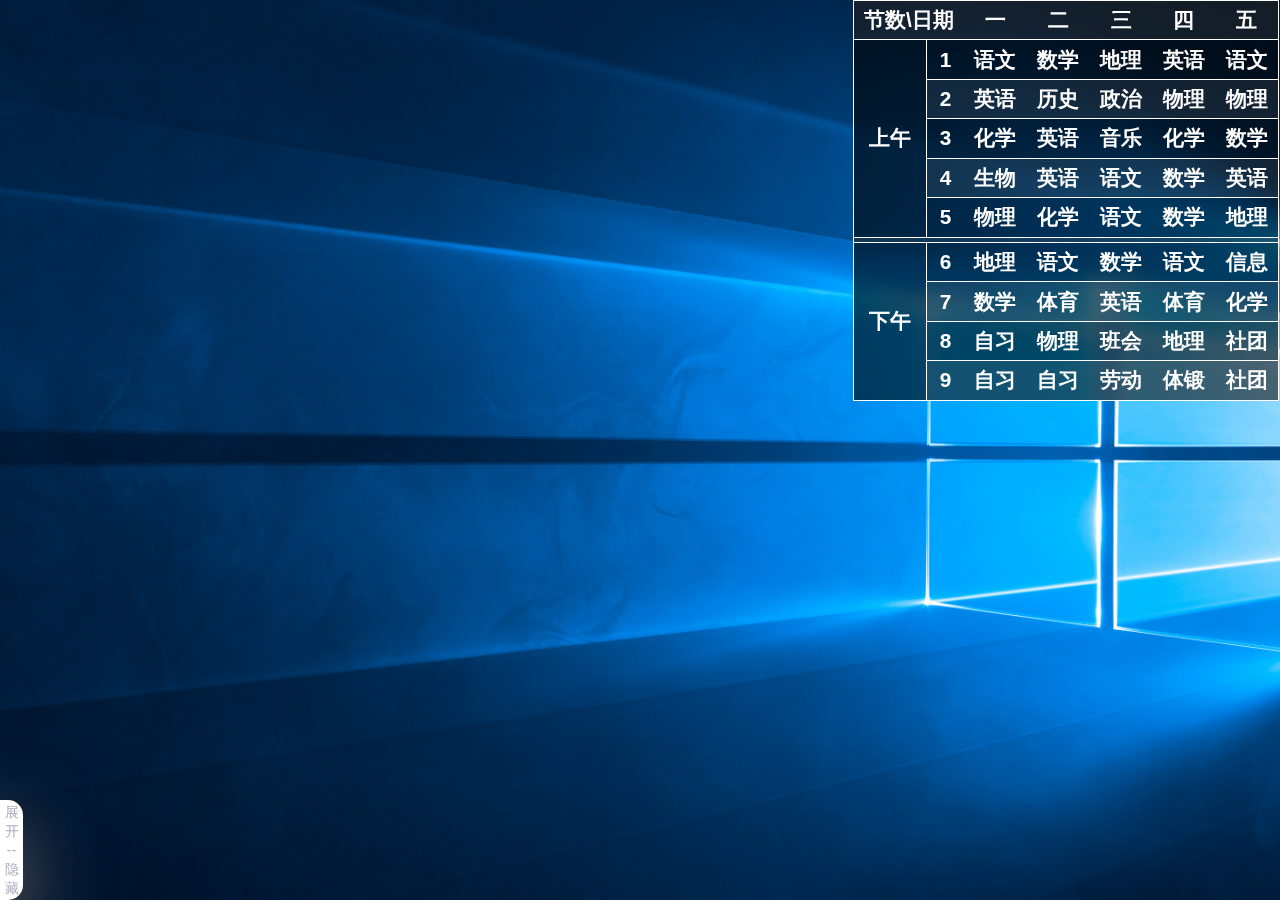
==== index.html @ c8cbefd5 "Initial commit" ====
<!DOCTYPE HTML>
<html>
	<head>
		<title>kb</title>
		<meta charset="utf-8" />
		<Link Rel="SHORTCUT ICON" href="main_circle.svg">
		<meta name="viewport" content="width=device-width, initial-scale=1, user-scalable=no" />
		<link rel="stylesheet" href="assets/css/main.css" />
		<link rel="stylesheet" href="assets/NZ-Plugin/Css/NZ-MsgBox.min.css" />
		<link rel="stylesheet" href="assets/css/player.css" />
		
		<noscript><link rel="stylesheet" href="assets/css/noscript.css" /></noscript>
	</head>
	<body class="is-preload">

		<!-- Wrapper -->
			<div id="wrapper">
				<table cellpadding="10">
					<tr>
						<th colspan="2">节数\日期</th>
						<th id="w1">一</th>
						<th id="w2">二</th>
						<th id="w3">三</th>
						<th id="w4">四</th>
						<th id="w5">五</th>
					</tr>
				
					<tr>
						<th rowspan="5" id="thsx">上午</th>
						<th>1</th>
						<th id="w1">语文</th>
						<th id="w2">数学</th>
						<th id="w3">地理</th>
						<th id="w4">英语</th>
						<th id="w5">语文</th>
					</tr>
				
					<tr>
						<th>2</th>
						<th id="w1">英语</th>
						<th id="w2">历史</th>
						<th id="w3">政治</th>
						<th id="w4">物理</th>
						<th id="w5">物理</th>
					</tr>

					<tr>
						<th>3</th>
						<th id="w1">化学</th>
						<th id="w2">英语</th>
						<th id="w3">音乐</th>
						<th id="w4">化学</th>
						<th id="w5">数学</th>
					</tr>

					<tr>
						<th>4</th>
						<th id="w1">生物</th>
						<th id="w2">英语</th>
						<th id="w3">语文</th>
						<th id="w4">数学</th>
						<th id="w5">英语</th>
					</tr>

					<tr>
						<th>5</th>
						<th id="w1">物理</th>
						<th id="w2">化学</th>
						<th id="w3">语文</th>
						<th id="w4">数学</th>
						<th id="w5">地理</th>
					</tr>
				
					<tr>
					<th colspan="7"></th>
					</tr>
				
					<tr>
						<th rowspan="4" id="thsx">下午</th>
						<th>6</th>
						<th id="w1">地理</th>
						<th id="w2">语文</th>
						<th id="w3">数学</th>
						<th id="w4">语文</th>
						<th id="w5">信息</th>
					</tr>
				
					<tr>
						<th>7</th>
						<th id="w1">数学</th>
						<th id="w2">体育</th>
						<th id="w3">英语</th>
						<th id="w4">体育</th>
						<th id="w5">化学</th>
					</tr>

					<tr>
						<th>8</th>
						<th id="w1">自习</th>
						<th id="w2">物理</th>
						<th id="w3">班会</th>
						<th id="w4">地理</th>
						<th id="w5">社团</th>
					</tr>

					<tr>
						<th>9</th>
						<th id="w1">自习</th>
						<th id="w2">自习</th>
						<th id="w3">劳动</th>
						<th id="w4">体锻</th>
						<th id="w5">社团</th>
					</tr>
				 </table>
			</div>

		<!-- Player By Wenqi -->
		<div id="dowebok" class="hide">
			<div id="player">
				<div id="player-trackbg"></div>
				<div id="player-track">
					<div id="track-name"></div>
					<div id="album-name"></div>
					<div id="track-time">
						<div id="current-time"></div>
						<div id="track-length"></div>
					</div>
					<div id="s-area">
						<div id="ins-time"></div>
						<div id="s-hover"></div>
						<div id="seek-bar"></div>
					</div>
				</div>
				<div id="player-content">
					<div class="scontrol">
						<div class="sbutton" id="hide-show">
							展开<br>--<br>隐藏
						</div>
					</div>
					<div id="album-art">
						<img src="" class="active" id="album-pic">
						<div id="buffer-box">加载中...</div>
					</div>
					<div id="player-controls">
						<div class="control">
							<div class="button" id="play-previous">
								<i class="fa fa-backward"></i>
							</div>
						</div>
						<div class="control">
							<div class="button" id="play-pause-button">
								<i class="fa fa-play"></i>
							</div>
						</div>
						<div class="control">
							<div class="button" id="play-next">
								<i class="fa fa-forward"></i>
							</div>
						</div>
					</div>
				</div>
			</div>
		</div>

		<!-- BG -->
			<div id="bgbox">
				<div class="bg" id="bg"></div>
			</div>
		<!-- Scripts -->
			<script src="assets/js/jquery.min.js"></script>
			<script src="assets/js/browser.min.js"></script>
			<script src="assets/js/breakpoints.min.js"></script>
			<script src="assets/NZ-Plugin/Js/NZ-Drag.min.js"></script>
			<script src="assets/NZ-Plugin/Js/NZ-MsgBox.min.js"></script>
			<script src="assets/js/util.js"></script>
			<script src="assets/js/main.js"></script>
			<script src="assets/js/player.js"></script>
			<script src="assets/js/tips.js"></script>
			<!-- <script src="assets/js/sakura.js"></script> -->

	</body>
</html>
---- assets/css/main.css ----
@import url(fontawesome-all.min.css);
@import url("https://fonts.font.im/css?family=Source+Sans+Pro:300italic,600italic,300,600");


html, body, div, span, applet, object,
iframe, h1, h2, h3, h4, h5, h6, p, blockquote,
pre, a, abbr, acronym, address, big, cite,
code, del, dfn, em, img, ins, kbd, q, s, samp,
small, strike, strong, sub, sup, tt, var, b,
u, i, center, dl, dt, dd, ol, ul, li, fieldset,
form, label, legend, table, caption, tbody,
tfoot, thead, tr, th, td, article, aside,
canvas, details, embed, figure, figcaption,
footer, header, hgroup, menu, nav, output, ruby,
section, summary, time, mark, audio, video {
	margin: 0;
	padding: 0;
	border: 0;
	font-size: 100%;
	font: inherit;
	vertical-align: baseline;}

article, aside, details, figcaption, figure,
footer, header, hgroup, menu, nav, section {
	display: block;}

body {
	line-height: 1;
}

ol, ul {
	list-style: none;
}

blockquote, q {
	quotes: none;
}

	blockquote:before, blockquote:after, q:before, q:after {
		content: '';
		content: none;
	}
.tlinks{text-indent:-9999px;height:0;line-height:0;font-size:0;overflow:hidden;}

table {
	border-collapse: collapse;
	border-spacing: 0;
}

body {
	-webkit-text-size-adjust: none;
}

mark {
	background-color: transparent;
	color: inherit;
}

input::-moz-focus-inner {
	border: 0;
	padding: 0;
}

input, select, textarea {
	-moz-appearance: none;
	-webkit-appearance: none;
	-ms-appearance: none;
	appearance: none;
}

/* Basic */

	@-ms-viewport {
		width: device-width;
	}

	@media screen and (max-width: 480px) {

		html, body {
			min-width: 320px;
		}

	}

	html {
		box-sizing: border-box;
	}

	*, *:before, *:after {
		box-sizing: inherit;
	}

	body {
		background: #1b1f22;
	}

		body.is-preload *, body.is-preload *:before, body.is-preload *:after {
			-moz-animation: none !important;
			-webkit-animation: none !important;
			-ms-animation: none !important;
			animation: none !important;
			-moz-transition: none !important;
			-webkit-transition: none !important;
			-ms-transition: none !important;
			transition: none !important;
		}

/* Type */

	html {
		font-size: 16pt;
	}

		@media screen and (max-width: 1680px) {

			html {
				font-size: 12pt;
			}

		}

		@media screen and (max-width: 736px) {

			html {
				font-size: 11pt;
			}

		}

		@media screen and (max-width: 360px) {

			html {
				font-size: 10pt;
			}

		}

	body, input, select, textarea {
		color: #ffffff;
		font-family: "Source Sans Pro", sans-serif;
		font-weight: 300;
		font-size: 1rem;
		line-height: 1.65;
	}

	a {
		-moz-transition: color 0.2s ease-in-out, background-color 0.2s ease-in-out, border-bottom-color 0.2s ease-in-out;
		-webkit-transition: color 0.2s ease-in-out, background-color 0.2s ease-in-out, border-bottom-color 0.2s ease-in-out;
		-ms-transition: color 0.2s ease-in-out, background-color 0.2s ease-in-out, border-bottom-color 0.2s ease-in-out;
		transition: color 0.2s ease-in-out, background-color 0.2s ease-in-out, border-bottom-color 0.2s ease-in-out;
		border-bottom: dotted 1px rgba(255, 255, 255, 0.5);
		text-decoration: none;
		color: inherit;
	}

		a:hover {
			border-bottom-color: transparent;
		}

	strong, b {
		color: #ffffff;
		font-weight: 600;
	}

	em, i {
		font-style: italic;
	}

	p {
		margin: 0 0 2rem 0;
	}

	h1, h2, h3, h4, h5, h6 {
		color: #ffffff;
		font-weight: 600;
		line-height: 1.5;
		margin: 0 0 1rem 0;
		text-transform: uppercase;
		letter-spacing: 0.2rem;
	}

		h1 a, h2 a, h3 a, h4 a, h5 a, h6 a {
			color: inherit;
			text-decoration: none;
		}

		h1.major, h2.major, h3.major, h4.major, h5.major, h6.major {
			border-bottom: solid 1px #ffffff;
			width: -moz-max-content;
			width: -webkit-max-content;
			width: -ms-max-content;
			width: max-content;
			padding-bottom: 0.5rem;
			margin: 0 0 2rem 0;
		}

	h1 {
		font-size: 2.25rem;
		line-height: 1.3;
		letter-spacing: 0.5rem;
	}

	h2 {
		font-size: 1.5rem;
		line-height: 1.4;
		letter-spacing: 0.5rem;
	}

	h3 {
		font-size: 1rem;
	}

	h4 {
		font-size: 0.8rem;
	}

	h5 {
		font-size: 0.7rem;
	}

	h6 {
		font-size: 0.6rem;
	}

	@media screen and (max-width: 736px) {

		h1 {
			font-size: 1.75rem;
			line-height: 1.4;
		}

		h2 {
			font-size: 1.25em;
			line-height: 1.5;
		}

	}

	sub {
		font-size: 0.8rem;
		position: relative;
		top: 0.5rem;
	}

	sup {
		font-size: 0.8rem;
		position: relative;
		top: -0.5rem;
	}

	blockquote {
		border-left: solid 4px #ffffff;
		font-style: italic;
		margin: 0 0 2rem 0;
		padding: 0.5rem 0 0.5rem 2rem;
	}

	code {
		background: rgba(255, 255, 255, 0.075);
		border-radius: 4px;
		font-family: "Courier New", monospace;
		font-size: 0.9rem;
		margin: 0 0.25rem;
		padding: 0.25rem 0.65rem;
	}

	pre {
		-webkit-overflow-scrolling: touch;
		font-family: "Courier New", monospace;
		font-size: 0.9rem;
		margin: 0 0 2rem 0;
	}

		pre code {
			display: block;
			line-height: 1.75;
			padding: 1rem 1.5rem;
			overflow-x: auto;
		}

	hr {
		border: 0;
		border-bottom: solid 1px #ffffff;
		margin: 2.75rem 0;
	}

	.align-left {
		text-align: left;
	}

	.align-center {
		text-align: center;
	}

	.align-right {
		text-align: right;
	}

/* Image */

	.image {
		border-radius: 4px;
		border: 0;
		display: inline-block;
		position: relative;
	}

		.image:before {
			pointer-events: none;
			background-image: url("../../images/overlay.png");
			background-color: rgba(19, 21, 25, 0.5);
			border-radius: 4px;
			content: '';
			display: block;
			height: 100%;
			left: 0;
			opacity: 0.5;
			position: absolute;
			top: 0;
			width: 100%;
		}

		.image img {
			border-radius: 4px;
			display: block;
		}

		.image.left, .image.right {
			max-width: 40%;
		}

			.image.left img, .image.right img {
				width: 100%;
			}

		.image.left {
			float: left;
			padding: 0 1.5em 1em 0;
			top: 0.25em;
		}

		.image.right {
			float: right;
			padding: 0 0 1em 1.5em;
			top: 0.25em;
		}

		.image.fit {
			display: block;
			margin: 0 0 2rem 0;
			width: 100%;
		}

			.image.fit img {
				width: 100%;
			}

		.image.main {
			display: block;
			margin: 2.5rem 0;
			width: 100%;
		}

			.image.main img {
				width: 40%;
			}

		@media screen and (max-width: 736px) {

			.image.main {
				margin: 2rem 0;
			}

		}

		@media screen and (max-width: 480px) {

			.image.main {
				margin: 1.5rem 0;
			}

		}

/* Table */

	.table-wrapper {
		-webkit-overflow-scrolling: touch;
		overflow-x: auto;
	}

	table {
		margin: auto 1px auto auto;
		width: auto;
		backdrop-filter: blur(10px) brightness(40%);
		user-select: none;
	}

		table tbody tr {
			border: solid 1px #ffffff;
		}

			table tbody tr:nth-child(2n + 1) {
				background-color: rgba(255, 255, 255, 0.075);
			}

		table td {
			padding: 0.75em 0.75em;
		}

		table th {
			color: #ffffff;
			font-size: 1.3em;
			font-weight: 600;
			padding: 0.1em 0.5em 0.1em 0.5em;
			text-align: center;
			vertical-align: middle;
		}

		th#thsx {
			border-right: solid 1px #ffffff;
		}

		table thead {
			border-bottom: solid 2px #ffffff;
		}

		table tfoot {
			border-top: solid 2px #ffffff;
		}

		table.alt {
			border-collapse: separate;
		}

			table.alt tbody tr td {
				border: solid 1px #ffffff;
				border-left-width: 0;
				border-top-width: 0;
			}

				table.alt tbody tr td:first-child {
					border-left-width: 1px;
				}

			table.alt tbody tr:first-child td {
				border-top-width: 1px;
			}

			table.alt thead {
				border-bottom: 0;
			}

			table.alt tfoot {
				border-top: 0;
			}

/* BG */

	.bg {
		-moz-transform: scale(1.0);
		-webkit-transform: scale(1.0);
		-ms-transform: scale(1.0);
		transform: scale(1.0);
		position: fixed;
		top: 0;
		left: 0;
		width: 100%;
		height: 100vh;
		z-index: -1;
	}

		.bg:before, .bg:after {
			content: '';
			display: block;
			position: absolute;
			top: 0;
			left: 0;
			width: 100%;
			height: 100%;
		}

		.bg:before {
			-moz-transition: background-color 2.3s ease-in-out;
			-webkit-transition: background-color 2.3s ease-in-out;
			-ms-transition: background-color 2.3s ease-in-out;
			transition: background-color 2.3s ease-in-out;
			-moz-transition-delay: 0.75s;
			-webkit-transition-delay: 0.75s;
			-ms-transition-delay: 0.75s;
			transition-delay: 0.75s;
			background-image: linear-gradient(to top, rgba(19, 21, 25, 0), rgba(19, 21, 25, 0)), url("../../images/overlay.png");
			background-size: auto,
 256px 256px;
			background-position: center,
 center;
			background-repeat: no-repeat,
 repeat;
			z-index: 2;
		}
		:root {
			--imgurl: url("../../images/bg.jpg");
		}

		.bg:after {
			-moz-transform: scale(1.125);
			-webkit-transform: scale(1.125);
			-ms-transform: scale(1.125);
			transform: scale(1.125);
			-moz-transition: -moz-transform 0.325s ease-in-out, -moz-filter 0.325s ease-in-out;
			-webkit-transition: -webkit-transform 0.325s ease-in-out, -webkit-filter 0.325s ease-in-out;
			-ms-transition: -ms-transform 0.325s ease-in-out, -ms-filter 0.325s ease-in-out;
			transition: transform 0.325s ease-in-out, filter 0.325s ease-in-out;
			background-image: var(--imgurl);
			background-position: center;
			background-size: cover;
			background-repeat: no-repeat;
			z-index: 1;
		}

		body.is-article-visible .bg:after, body.is-article-visible #bgbox {
			-moz-transform: scale(1.0825);
			-webkit-transform: scale(1.0825);
			-ms-transform: scale(1.0825);
			transform: scale(1.0825);
			-moz-filter: blur(0.2rem);
			-webkit-filter: blur(0.2rem);
			-ms-filter: blur(0.2rem);
			filter: blur(0.2rem);
		}

		body.is-preload .bg:before {
			background-color: #000000;
		}

		#bgbox.black .bg:before {
			background-color: #000000;
			-moz-transition: background-color 0.75s ease-in-out;
			-webkit-transition: background-color 0.75s ease-in-out;
			-ms-transition: background-color 0.75s ease-in-out;
			transition: background-color 0.75s ease-in-out;
		}
		
		@keyframes bgmove {
			0% {transform: scale(1);}
			10% {transform: scale(1);}
			100% {transform: scale(1.12);}
		}
		#bgbox {
			top: 0;
			left: 0;
			width: 100%;
			height: 100%;
			-moz-transition: -moz-transform 0.325s ease-in-out, -moz-filter 0.325s ease-in-out;
			-webkit-transition: -webkit-transform 0.325s ease-in-out, -webkit-filter 0.325s ease-in-out;
			-ms-transition: -ms-transform 0.325s ease-in-out, -ms-filter 0.325s ease-in-out;
			transition: transform 0.325s ease-in-out, filter 0.325s ease-in-out;
			position: fixed;
			z-index: -1;
		}
---- assets/NZ-Plugin/Css/NZ-MsgBox.min.css ----
﻿@font-face{font-family:'Roboto-Medium';src:url('../Fonts/Roboto-Medium.ttf') format('truetype');font-display:swap}.NZ-MsgBox-bg{position:fixed;left:0;right:0;top:0;bottom:0;z-index:99998;background-color:rgba(245,245,245,.55)}.NZ-MsgBox-bg.aero{backdrop-filter:saturate(.5) blur(3px)!important}.NZ-MsgBox-bg--aero{filter:url(blur.svg#blur);-webkit-filter:blur(3px);-moz-filter:blur(3px);-ms-filter:blur(3px);filter:blur(3px);filter:progid:DXImageTransform.Microsoft.Blur(PixelRadius=3,MakeShadow=false)}.NZ-MsgBox-alert{position:fixed;left:0;top:0;z-index:99999;min-width:350px;max-width:500px;border-radius:5px;background-color:#fff;box-shadow:0 3px 12px rgba(0,0,0,0.23),0 3px 12px rgba(0,0,0,0.16);box-sizing:initial}.NZ-MsgBox-alert .distop{height:30px;border-radius:0;border-top-left-radius:5px;border-top-right-radius:5px;background:#fff}.NZ-MsgBox-alert .msgcontainer{position:relative;padding:13px 30px 40px 105px;font-family:Roboto-Medium,'Noto Sans CJK DemiLight','Microsoft YaHei UI',Arial,Helvetica,sans-serif;color:#6c6c6c}.NZ-MsgBox-alert .msgcontainer.typenone{padding-left:30px}.NZ-MsgBox-alert .msgcontainer .msgtitle{font-size:18px;font-weight:600;text-align:left}.NZ-MsgBox-alert .msgcontainer .msgcon{overflow-y:auto;max-height:400px;margin-top:10px;line-height:normal;font-size:16px;font-weight:400;text-align:left}.NZ-MsgBox-alert .msgcontainer input.keycon{margin-top:10px;width:100%;height:35px;line-height:35px;outline:0;border:0;border-bottom:1px solid #ccc;font-size:15px;font-weight:400;text-align:left;text-indent:2px;color:#6c6c6c;transition:all .3s}.NZ-MsgBox-alert .msgcontainer input.keycon:focus{border-bottom:1px solid #0c99eb;transition:all .3s}.NZ-MsgBox-alert .msgcontainer .icon{position:absolute;left:20px;top:8px;z-index:1000;width:64px;height:64px;opacity:0;background-image:url([data-uri]);background-repeat:no-repeat}.NZ-MsgBox-alert .msgcontainer .icon.success{background-position:0 0}.NZ-MsgBox-alert .msgcontainer .icon.question{background-position:0 -64px}.NZ-MsgBox-alert .msgcontainer .icon.warning{background-position:0 -192px}.NZ-MsgBox-alert .msgcontainer .icon.error{background-position:0 -128px}.NZ-MsgBox-alert .msgcontainer .icon.input{background-position:0 -256px}.NZ-MsgBox-alert .operatebar{display:flex}.NZ-MsgBox-alert .operatebar button{padding:14px 0;border:0;border-radius:0;border-bottom-left-radius:5px;border-bottom-right-radius:5px;color:#fff;font-size:1.1em;text-align:center;flex:1;-ms-flex:1;-webkit-flex:1;transition:all .5s ease-in;outline:0;-webkit-user-select:none;user-select:none}.NZ-MsgBox-alert .operatebar button:hover{transition:all .5s ease-out}.NZ-MsgBox-alert .operatebar button.success{background:rgba(96,191,128,1)}.NZ-MsgBox-alert .operatebar button.success:hover{background:rgba(96,191,128,0.8)}.NZ-MsgBox-alert .operatebar button.warning{background:rgba(242,159,69,1)}.NZ-MsgBox-alert .operatebar button.warning:hover{background:rgba(242,159,69,0.8)}.NZ-MsgBox-alert .operatebar button.error{background:rgba(239,83,80,1)}.NZ-MsgBox-alert .operatebar button.error:hover{background:rgba(239,83,80,0.8)}.NZ-MsgBox-alert .operatebar button.cancel{color:rgba(102,102,102,1);background:rgba(228,228,228,1)}.NZ-MsgBox-alert .operatebar button.cancel:hover{background:rgba(238,238,238,0.8)}.NZ-MsgBox-alert .operatebar button.normal{background:rgba(30,144,255,1)}.NZ-MsgBox-alert .operatebar button.normal:hover{background:rgba(30,144,255,0.8)}.NZ-MsgBox-alert .operatebar button.beleft{border-bottom-right-radius:0}.NZ-MsgBox-alert .operatebar button.beright{border-bottom-left-radius:0}.NZ-TipsBar-Container{position:fixed;display:flex;height:auto;padding:10px;font-family:Roboto-Light,'Noto Sans CJK Light';background-color:transparent;pointer-events:none;flex-direction:column;transition:all .5s}.NZ-TipsBar-Container.locationR{right:0}.NZ-TipsBar-Container.locationT{top:0;left:25%;right:25%;width:50%}.NZ-TipsBar-Container.top{top:0;bottom:auto}.NZ-TipsBar-Container.bottom{bottom:10px;top:auto}.NZ-TipsBar-Container .tipbar-capsule{height:auto;max-height:1000px;width:100%;font-size:0;transform:translateZ(0);backface-visibility:hidden;transition:all .5s cubic-bezier(.25,.8,.25,1)}.NZ-TipsBar-Container .tipbar{position:relative;overflow:hidden;width:auto;min-width:280px;padding:15px;margin:5px 0;border-radius:3px;font-size:14px;color:rgba(117,117,117,1);background-color:rgba(238,238,238,.95);box-shadow:0 1.5px 4px rgba(0,0,0,0.24),0 1.5px 6px rgba(0,0,0,0.12);pointer-events:all;backface-visibility:hidden}.NZ-TipsBar-Container.locationT .tipbar{flex:1;-webkit-flex:1}.NZ-TipsBar-Container .tipbar.carrystate{padding-left:60px;border:0}.NZ-TipsBar-Container .tipbar.success{background-color:rgba(180,241,196,.95);color:rgba(124,179,66,1)}.NZ-TipsBar-Container .tipbar.success .icon-state{width:24px;height:24px;background:url([data-uri]) no-repeat 50% 50%;background-size:85%}
.NZ-TipsBar-Container .tipbar.warning{color:rgba(251,140,0,1);background-color:rgba(255,236,179,.95)}.NZ-TipsBar-Container .tipbar.warning .icon-state{width:24px;height:24px;background:url([data-uri]) no-repeat 50% 50%;background-size:85%}.NZ-TipsBar-Container .tipbar.error{color:rgba(244,81,30,1);background-color:rgba(255,204,188,.95)}.NZ-TipsBar-Container .tipbar.error .icon-state{width:24px;height:24px;background:url([data-uri]) no-repeat 50% 50%;background-size:85%}.NZ-TipsBar-Container .tipbar.info{color:rgba(0,172,193,1);background-color:rgba(178,235,242,.95)}.NZ-TipsBar-Container .tipbar.info .icon-state{width:24px;height:24px;background:url([data-uri]) no-repeat 50% 50%;background-size:85%}.NZ-TipsBar-Container .tipbar .tipsbar-icon{position:absolute;display:table;left:16px;top:50%;line-height:24px;margin-top:-12px;font-size:35px;color:#000;opacity:0}.NZ-TipsBar-Container .tipbar .title{font-weight:600;color:rgba(80,80,80,1);text-align:left!important;opacity:0}.NZ-TipsBar-Container .tipbar .con{overflow:hidden;max-height:80px;max-width:300px;font-weight:400;text-overflow:ellipsis;text-align:left!important;opacity:0}.NZ-TipsBar-Container.locationT .tipbar .con{max-height:100px;max-width:550px}.NZ-TipsBar-Container .tipbar .close{box-shadow: none;position:absolute;right:0;top:0;width:25px;height:25px;padding:0;border:0;background:url([data-uri]) no-repeat 50% 50%;background-size:8px;opacity:.6;cursor:pointer;outline:0}.NZ-TipsBar-Container .processbar{position:absolute;left:0;bottom:0;z-index:1;width:100%;background:rgba(255,255,255,.2)}.NZ-TipsBar-Container .processbar>div{height:2px;width:100%;background:rgba(0,0,0,.2);border-radius:0 0 3px 3px}.NZ-Toast-bg{position:fixed;left:0;right:0;top:0;bottom:0;z-index:99998}.NZ-Toast{position:fixed;left:50%;top:50%;z-index:99999;padding:22px 32px 19px 32px;border-radius:.5em;text-align:center;font-size:1em;color:#efefef;background-color:rgba(10,10,10,.7);user-select:none}.NZ-Toast.top{top:20px}.NZ-Tooltips{position:absolute;left:0;top:0;max-width:300px;max-height:200px;padding:13px;border-radius:2px;font-size:14px;color:#4e4e4e;background-color:#fff;box-shadow:0 1.5px 4px rgba(0,0,0,0.24),0 1.5px 6px rgba(0,0,0,0.12)}.NZ-Tooltips .tip-arrow{position:absolute;top:100%;left:25%;width:50px;height:12.5px;transform:translateX(-50%);overflow:hidden}.NZ-Tooltips .tip-arrow::after{content:"";position:absolute;top:0;left:50%;width:12px;height:12px;background:#fff;transform:translateX(-50%) translateY(-50%) rotate(45deg);box-shadow:0 1px 7px rgba(0,0,0,0.24),0 1px 7px rgba(0,0,0,0.12)}.NZ-Tooltips .tip-arrow.left{top:50%;left:-12.5px;width:12.5px;height:50px;transform:translateY(-50%)}.NZ-Tooltips .tip-arrow.left::after{content:"";position:absolute;top:50%;left:100%}.NZ-Tooltips .tip-arrow.right{top:50%;left:auto;right:-12.5px;width:12.5px;height:50px;transform:translateY(-50%)}.NZ-Tooltips .tip-arrow.right::after{content:"";position:absolute;top:50%;left:0}.NZ-Tooltips .tip-arrow.top{top:-12.5px;left:25%;transform:translateX(-50%)}.NZ-Tooltips .tip-arrow.top::after{content:"";position:absolute;top:100%;left:50%}.NZ-Tooltips.lightyellow{border:2px solid #f1d031;background-color:#ffffa3;box-shadow:none}.NZ-Tooltips.lightyellow .tip-arrow::after{border:2px solid #f1d031;background:#ffffa3;box-shadow:none}.NZ-Tooltips.green{border:2px solid #90d93f;background-color:#caed9e;box-shadow:none}.NZ-Tooltips.green .tip-arrow::after{border:2px solid #90d93f;background:#caed9e;box-shadow:none}.NZ-Tooltips.blue{border:2px solid #add9ed;background-color:#e5f6fe;box-shadow:none}.NZ-Tooltips.blue .tip-arrow::after{border:2px solid #add9ed;background:#e5f6fe;box-shadow:none}.NZ-Tooltips.red{border:2px solid #d95252;background-color:#f78b83;box-shadow:none}.NZ-Tooltips.red .tip-arrow::after{border:2px solid #d95252;background:#f78b83;box-shadow:none}.NZ-Tooltips.dark{border:2px solid #303030;background-color:#505050;color:#efeeee;box-shadow:none}.NZ-Tooltips.dark .tip-arrow::after{border:2px solid #303030;background:#505050;box-shadow:none}.NZ-MsgBox--motion{-webkit-animation-duration:.25s;animation-duration:.25s;-webkit-animation-fill-mode:forwards;animation-fill-mode:forwards}.NZ-MsgBox-alert--open{-webkit-animation-name:anim-open;animation-name:anim-open;animation-timing-function:cubic-bezier(.49,.49,.13,1.3)}.NZ-MsgBox-alert--close{-webkit-animation-name:anim-close;animation-name:anim-close;animation-timing-function:cubic-bezier(.32,.37,.06,.87)}.NZ-MsgBox-bg--show{-webkit-animation-name:MsgBox-Bg-show;animation-name:MsgBox-Bg-show;animation-timing-function:linear}.NZ-MsgBox-bg--hide{-webkit-animation-name:MsgBox-Bg-hide;animation-name:MsgBox-Bg-hide;animation-timing-function:linear}.NZ-MsgBox--leap{animation:MsgBox-leap;animation-duration:.15s;animation-timing-function:linear;-webkit-animation:MsgBox-leap;-webkit-animation-duration:.15s;-webkit-animation-timing-function:linear}
.NZ-MsgBox--showicon{animation-name:MsgBox-showicon;animation-duration:.2s;animation-delay:.2s;animation-timing-function:cubic-bezier(1,.08,.59,1.76)}.NZ-TipsBar--motion{-webkit-animation-duration:.4s;animation-duration:.4s;-webkit-animation-fill-mode:forwards;animation-fill-mode:forwards}.NZ-TipsBar-show--right{animation-name:TipsBar-show--right;animation-timing-function:cubic-bezier(.17,.67,.19,1.06)}.NZ-TipsBar-hide--right{animation-name:TipsBar-hide--right;animation-timing-function:cubic-bezier(.05,.01,0,1)}.NZ-TipsBar-show--top{-webkit-backface-visibility:visible!important;backface-visibility:visible!important;-webkit-animation-name:TipsBar-show--top;animation-name:TipsBar-show--top;animation-duration:.9s;animation-timing-function:cubic-bezier(.35,0,.25,1)}.NZ-TipsBar-hide--top{-webkit-animation-name:TipsBar-hide--top;animation-name:TipsBar-hide--top;-webkit-backface-visibility:visible!important;backface-visibility:visible!important;animation-duration:.7s;animation-timing-function:cubic-bezier(.4,.45,.15,.91)}.NZ-TipsBar--process{animation-name:TipsBar-Process;animation-timing-function:linear}.NZ-Motion--inlinecon{animation-name:NZ-Motion--inlinecon;animation-delay:.2s}@-webkit-keyframes anim-open{0%{opacity:0;-webkit-transform:scale3d(0.8,0.8,1)}100%{opacity:1;-webkit-transform:scale3d(1,1,1)}}@keyframes anim-open{0%{opacity:0;-webkit-transform:scale3d(0.8,0.8,1);transform:scale3d(0.7,0.7,1)}100%{opacity:1;-webkit-transform:scale3d(1,1,1);transform:scale3d(1,1,1)}}@-webkit-keyframes anim-close{0%{opacity:1}100%{opacity:0;-webkit-transform:scale3d(1.25,1.25,1)}}@keyframes anim-close{0%{opacity:1}100%{opacity:0;-webkit-transform:scale3d(1.25,1.25,1);transform:scale3d(1.25,1.25,1)}}@keyframes MsgBox-Bg-show{0%{opacity:0}100%{opacity:1}}@keyframes MsgBox-Bg-hide{0%{opacity:1}100%{opacity:0}}@keyframes MsgBox-leap{0%{transform:scale3d(1,1,1)}100%{transform:scale3d(1.03,1.03,1)}}@-webkit-keyframes MsgBox-leap{0%{-webkit-transform:scale3d(1,1,1);transform:scale3d(1,1,1)}100%{-webkit-transform:scale3d(1.03,1.03,1);transform:scale3d(1.03,1.03,1)}}@keyframes MsgBox-showicon{0%{opacity:0;transform:scale3d(0.3,0.3,1)}100%{opacity:1;transform:scale3d(1,1,1)}}@-webkit-keyframes MsgBox-showicon{0%{opacity:0;-webkit-transform:scale3d(0.3,0.3,1);transform:scale3d(0.3,0.3,1)}100%{opacity:1;-webkit-transform:scale3d(1,1,1);transform:scale3d(1,1,1)}}@keyframes TipsBar-show--right{0%{opacity:0;transform:translateX(300px)}100%{opacity:1;transform:translateX(0)}}@-webkit-keyframes TipsBar-show--right{0%{opacity:0;-webkit-transform:translateX(300px);transform:translateX(300px)}100%{opacity:1;-webkit-transform:translateX(0);transform:translateX(0)}}@keyframes TipsBar-hide--right{0%{opacity:1;transform:translateX(0)}100%{opacity:0;transform:translateX(300px)}}@-webkit-keyframes TipsBar-hide--right{0%{opacity:0;-webkit-transform:translateX(0);transform:translateX(0)}100%{opacity:1;-webkit-transform:translateX(300px);transform:translateX(300px)}}@-webkit-keyframes TipsBar-show--top{0%{-webkit-transform:perspective(400px) rotateX(90deg);transform:perspective(400px) rotateX(90deg);opacity:0}0%,40%{-webkit-animation-timing-function:ease-in;animation-timing-function:ease-in}40%{-webkit-transform:perspective(400px) rotateX(-20deg);transform:perspective(400px) rotateX(-20deg)}60%{-webkit-transform:perspective(400px) rotateX(10deg);transform:perspective(400px) rotateX(10deg);opacity:1}80%{-webkit-transform:perspective(400px) rotateX(-5deg);transform:perspective(400px) rotateX(-5deg)}to{-webkit-transform:perspective(400px);transform:perspective(400px)}}@keyframes TipsBar-show--top{0%{-webkit-transform:perspective(400px) rotateX(90deg);transform:perspective(400px) rotateX(90deg);opacity:0}0%,40%{-webkit-animation-timing-function:ease-in;animation-timing-function:ease-in}40%{-webkit-transform:perspective(400px) rotateX(-20deg);transform:perspective(400px) rotateX(-20deg)}60%{-webkit-transform:perspective(400px) rotateX(10deg);transform:perspective(400px) rotateX(10deg);opacity:1}80%{-webkit-transform:perspective(400px) rotateX(-5deg);transform:perspective(400px) rotateX(-5deg)}to{-webkit-transform:perspective(400px);transform:perspective(400px)}}@-webkit-keyframes TipsBar-hide--top{0%{-webkit-transform:perspective(400px);transform:perspective(400px)}30%{-webkit-transform:perspective(400px) rotateX(-20deg);transform:perspective(400px) rotateX(-20deg);opacity:1}to{-webkit-transform:perspective(400px) rotateX(90deg);transform:perspective(400px) rotateX(90deg);opacity:0}}@keyframes TipsBar-hide--top{0%{-webkit-transform:perspective(400px);transform:perspective(400px)}30%{-webkit-transform:perspective(400px) rotateX(-20deg);transform:perspective(400px) rotateX(-20deg);opacity:1}to{-webkit-transform:perspective(400px) rotateX(90deg);transform:perspective(400px) rotateX(90deg);opacity:0}}@keyframes TipsBar-Process{0%{width:100%}100%{width:0}}@-webkit-keyframes TipsBar-Process{0%{width:100%}100%{width:0}}@-webkit-keyframes NZ-Motion--inlinecon{0%{opacity:0;-webkit-transform:translateX(20px);transform:translateX(20px)}
100%{opacity:1;-webkit-transform:translateX(0);transform:translateX(0)}}@keyframes NZ-Motion--inlinecon{0%{opacity:0;-webkit-transform:translateX(20px);-ms-transform:translateX(20px);transform:translateX(20px)}100%{opacity:1;-webkit-transform:translateX(0);-ms-transform:translateX(0);transform:translateX(0)}}@-webkit-keyframes NZ-Motion--fadeInTop{0%{opacity:0;-webkit-transform:translateY(-30px);transform:translateY(-30px)}100%{opacity:1;-webkit-transform:translateX(0);transform:translateX(0)}}@keyframes NZ-Motion--fadeInTop{0%{opacity:0;-ms-transform:translateY(-30px);transform:translateY(-30px)}100%{opacity:1;-ms-transform:translateX(0);transform:translateX(0)}}.NZ-Motion--fadeInTop{-webkit-animation-name:NZ-Motion--fadeInTop;animation-name:NZ-Motion--fadeInTop;animation-timing-function:cubic-bezier(.49,.49,.13,1.3)}@-webkit-keyframes NZ-Motion--fadeOutTop{0%{opacity:10;-webkit-transform:translateY(0px);transform:translateY(0px)}100%{opacity:0;-webkit-transform:translateY(-30px);transform:translateY(-30px)}}@keyframes NZ-Motion--fadeOutTop{0%{opacity:1;-ms-transform:translateY(0px);transform:translateY(0px)}100%{opacity:0;-ms-transform:translateY(-30px);transform:translateY(-30px)}}.NZ-Motion--fadeOutTop{-webkit-animation-name:NZ-Motion--fadeOutTop;animation-name:NZ-Motion--fadeOutTop;animation-timing-function:cubic-bezier(.32,.37,.06,.87)}@-webkit-keyframes NZ-Motion--fadeInDown{0%{opacity:0;-webkit-transform:translateY(20px);transform:translateY(20px)}100%{opacity:1;-webkit-transform:translateY(0);transform:translateY(0)}}@keyframes NZ-Motion--fadeInDown{0%{opacity:0;-webkit-transform:translateY(20px);-ms-transform:translateY(20px);transform:translateY(20px)}100%{opacity:1;-webkit-transform:translateY(0);-ms-transform:translateY(0);transform:translateY(0)}}.NZ-Motion--fadeInDown{-webkit-animation-name:NZ-Motion--fadeInDown;animation-name:NZ-Motion--fadeInDown}@-webkit-keyframes NZ-Motion--fadeOutDown{0%{opacity:1;-webkit-transform:translateY(0);transform:translateY(0)}100%{opacity:0;-webkit-transform:translateY(20px);transform:translateY(20px)}}@keyframes NZ-Motion--fadeOutDown{0%{opacity:1;-webkit-transform:translateY(0);-ms-transform:translateY(0);transform:translateY(0)}100%{opacity:0;-webkit-transform:translateY(20px);-ms-transform:translateY(20px);transform:translateY(20px)}}.NZ-Motion--fadeOutDown{-webkit-animation-name:NZ-Motion--fadeOutDown;animation-name:NZ-Motion--fadeOutDown}@-webkit-keyframes NZ-Motion--fadeInLeft{0%{opacity:0;-webkit-transform:translateX(-20px);transform:translateX(-20px)}100%{opacity:1;-webkit-transform:translateX(0);transform:translateX(0)}}@keyframes NZ-Motion--fadeInLeft{0%{opacity:0;-webkit-transform:translateX(-20px);-ms-transform:translateX(-20px);transform:translateX(-20px)}100%{opacity:1;-webkit-transform:translateX(0);-ms-transform:translateX(0);transform:translateX(0)}}.NZ-Motion--fadeInLeft{-webkit-animation-name:NZ-Motion--fadeInLeft;animation-name:NZ-Motion--fadeInLeft}@-webkit-keyframes NZ-Motion--fadeOutLeft{0%{opacity:1;-webkit-transform:translateX(0);transform:translateX(0)}100%{opacity:0;-webkit-transform:translateX(-20px);transform:translateX(-20px)}}@keyframes NZ-Motion--fadeOutLeft{0%{opacity:1;-webkit-transform:translateX(0);-ms-transform:translateX(0);transform:translateX(0)}100%{opacity:0;-webkit-transform:translateX(-20px);-ms-transform:translateX(-20px);transform:translateX(-20px)}}.NZ-Motion--fadeOutLeft{-webkit-animation-name:NZ-Motion--fadeOutLeft;animation-name:NZ-Motion--fadeOutLeft}@-webkit-keyframes NZ-Motion--fadeInRight{0%{opacity:0;-webkit-transform:translateX(20px);transform:translateX(20px)}100%{opacity:1;-webkit-transform:translateX(0);transform:translateX(0)}}@keyframes NZ-Motion--fadeInRight{0%{opacity:0;-webkit-transform:translateX(20px);-ms-transform:translateX(20px);transform:translateX(20px)}100%{opacity:1;-webkit-transform:translateX(0);-ms-transform:translateX(0);transform:translateX(0)}}.NZ-Motion--fadeInRight{-webkit-animation-name:NZ-Motion--fadeInRight;animation-name:NZ-Motion--fadeInRight}@-webkit-keyframes NZ-Motion--fadeOutRight{0%{opacity:1;-webkit-transform:translateX(0);transform:translateX(0)}100%{opacity:0;-webkit-transform:translateX(20px);transform:translateX(20px)}}@keyframes NZ-Motion--fadeOutRight{0%{opacity:1;-webkit-transform:translateX(0);-ms-transform:translateX(0);transform:translateX(0)}100%{opacity:0;-webkit-transform:translateX(20px);-ms-transform:translateX(20px);transform:translateX(20px)}}.NZ-Motion--fadeOutRight{-webkit-animation-name:NZ-Motion--fadeOutRight;animation-name:NZ-Motion--fadeOutRight}
---- assets/css/player.css ----
*:focus {
    outline: none;
}

body {
    font-family: Helvetica, Arial;
    margin: 0;
    background-color: #ffeff5;
}

.hideico {
    opacity: 0;
}

.playerico {
    transition: all 0.3s ease;
}

#dowebok {
    position: absolute;
    /*top: 50%;*/
    bottom: 0;
    right: 0;
    left: 0;
    width: 555px;
    height: 100px;
    transition: left 0.3s ease 0s;
    /*margin: -4px auto;*/
}

#dowebok.off {
    display: none;
}

#dowebok.hide {
    left: -532px;
}

#hide-show {
    z-index: 7;
    color: #acaebd;
    font-size: 14px;
    text-align: center;
    padding: 3px 0 0 0;
}

#player {
    position: relative;
    height: 100%;
    z-index: 6;
}

#player-track {
    position: absolute;
    top: 0;
    right: 15px;
    left: 15px;
    padding: 13px 22px 10px 184px;
    background-color: #fff7f794;
    background-position: center;
    background-size: cover;
    border-radius: 15px 15px 0 0;
    transition: 0.3s ease top;
    z-index: 4;
}

#player-trackbg {
    position: absolute;
    top: 0;
    right: 15px;
    left: 15px;
    margin: 4px;
    padding: 84px 22px 10px 184px;
    background-image: url();
    background-position: center;
    background-size: cover;
    border-radius: 15px 15px 0 0;
    transition: 0.3s ease top;
    filter: blur(3px);
    z-index: 4;
}

#player-trackbg.active {
    top: -90px;
}

#player-track.active {
    top: -90px;
}

#track-name {
    color: #54576f;
    font-size: 16px;
    font-weight: bold;
    height: 20px;
    overflow: hidden;
}

#album-name {
    color: #4d4d4d;
    font-size: 13px;
    margin: 2px 0 7px 0;
}

#track-time {
    height: 15px;
    margin-bottom: 3px;
    overflow: hidden;
}

#current-time {
    float: left;
}

#track-length {
    float: right;
}

#current-time,
#track-length {
    color: transparent;
    font-size: 11px;
    background-color: #ffe8ee;
    border-radius: 10px;
    transition: 0.3s ease all;
}

#track-time.active #current-time,
#track-time.active #track-length {
    color: #f86d92;
    background-color: transparent;
}

#s-area,
#seek-bar {
    position: relative;
    height: 4px;
    border-radius: 4px;
}

#s-area {
    background-color: #ffe8ee;
    cursor: pointer;
}

#ins-time {
    position: absolute;
    top: -29px;
    color: #fff;
    font-size: 12px;
    white-space: pre;
    padding: 5px 6px;
    border-radius: 4px;
    display: none;
}

#s-hover {
    position: absolute;
    top: 0;
    bottom: 0;
    left: 0;
    opacity: 0.2;
    z-index: 5;
}

#ins-time,
#s-hover {
    background-color: #3b3d50;
}

#seek-bar {
    content: '';
    position: absolute;
    top: 0;
    bottom: 0;
    left: 0;
    width: 0;
    background-color: #fd6d94;
    transition: 0.2s ease width;
    z-index: 4;
}

#player-content {
    position: relative;
    height: 100%;
    background-color: #fff;
    box-shadow: 0 30px 80px #656565;
    border-radius: 15px;
    z-index: 5;
}

#album-art {
    position: absolute;
    top: -40px;
    width: 115px;
    height: 115px;
    margin-left: 40px;
    -webkit-transform: rotateZ(0);
    transform: rotateZ(0);
    transition: 0.3s ease all;
    box-shadow: 0 0 0 10px #fff;
    border-radius: 50%;
    overflow: hidden;
}

#album-art.active {
    top: -60px;
    box-shadow: 0 0 0 4px #fff7f7, 0 30px 50px -15px #afb7c1;
}

#album-art:before {
    content: '';
    position: absolute;
    top: 50%;
    right: 0;
    left: 0;
    width: 20px;
    height: 20px;
    margin: -10px auto 0 auto;
    background-color: #d6dee7;
    border-radius: 50%;
    box-shadow: inset 0 0 0 2px #fff;
    z-index: 5;
}

#album-art img {
    display: block;
    position: absolute;
    top: 0;
    left: 0;
    width: 100%;
    height: 100%;
    opacity: 0;
    z-index: -1;
}

#album-art img.active {
    opacity: 4;
    z-index: 4;
}

#album-art.active img.active {
    z-index: 4;
    -webkit-animation: rotateAlbumArt 10s linear 0s infinite forwards;
    animation: rotateAlbumArt 10s linear 0s infinite forwards;
}

@-webkit-keyframes rotateAlbumArt {
    0% {
        -webkit-transform: rotateZ(0);
        transform: rotateZ(0);
    }

    100% {
        -webkit-transform: rotateZ(360deg);
        transform: rotateZ(360deg);
    }
}

@keyframes rotateAlbumArt {
    0% {
        -webkit-transform: rotateZ(0);
        transform: rotateZ(0);
    }

    100% {
        -webkit-transform: rotateZ(360deg);
        transform: rotateZ(360deg);
    }
}

#buffer-box {
    position: absolute;
    top: 50%;
    right: 0;
    left: 0;
    height: 13px;
    color: #1f1f1f;
    font-size: 13px;
    font-family: Helvetica;
    text-align: center;
    font-weight: bold;
    line-height: 1;
    padding: 6px;
    margin: -12px auto 0 auto;
    background-color: rgba(255, 255, 255, 0.19);
    opacity: 0;
    z-index: 5;
}

#album-art img,
#buffer-box {
    transition: 0.1s linear all;
}

#album-art.buffering img {
    opacity: 0.25;
}

#album-art.buffering img.active {
    opacity: 0.8;
    filter: blur(2px);
    -webkit-filter: blur(2px);
}

#album-art.buffering #buffer-box {
    opacity: 1;
}

#player-controls {
    width: 265px;
    height: 100%;
    margin: 0 64px 0 141px;
    float: right;
    overflow: hidden;
}

.control {
    width: 33.333%;
    float: left;
    padding: 12px 0;
    box-sizing: initial;
}

.scontrol {
    width: 23px;
    float: right;
    padding: 0 0;
    line-height: 19px;
}

.button {
    width: 26px;
    height: 26px;
    padding: 25px;
    background-color: #fff;
    border-radius: 6px;
    cursor: pointer;
}

.sbutton {
    width: 23px;
    height: 100px;
    padding: 0px;
    border-radius: 0px 16px 16px 0px;
    cursor: pointer;
}

.button i {
    display: block;
    color: #d6dee7;
    font-size: 26px;
    text-align: center;
    line-height: 1;
}

.sbutton i {
    display: block;
    color: #d6dee7;
    font-size: 26px;
    text-align: center;
    line-height: 1;
}

.button,
.button i {
    transition: 0.2s ease all;
}

.sbutton,
.sbutton i {
    transition: 0.2s ease all;
}

.button:hover {
    background-color: #d6d6de;
}

.sbutton:hover {
    background-color: #d6d6de;
}

.button:hover i {
    color: #fff;
}
---- assets/css/noscript.css ----
/*
	Dimension by HTML5 UP
	html5up.net | @ajlkn
	Free for personal and commercial use under the CCA 3.0 license (html5up.net/license)
*/

/* BG */

	body.is-preload #bg:before {
		background-color: transparent;
	}

/* Header */

	body.is-preload #header {
		-moz-filter: none;
		-webkit-filter: none;
		-ms-filter: none;
		filter: none;
	}

		body.is-preload #header > * {
			opacity: 1;
		}

		body.is-preload #header .content .inner {
			max-height: none;
			padding: 3rem 2rem;
			opacity: 1;
		}

/* Main */

	#main article {
		opacity: 1;
		margin: 4rem 0 0 0;
	}
set 限制解除
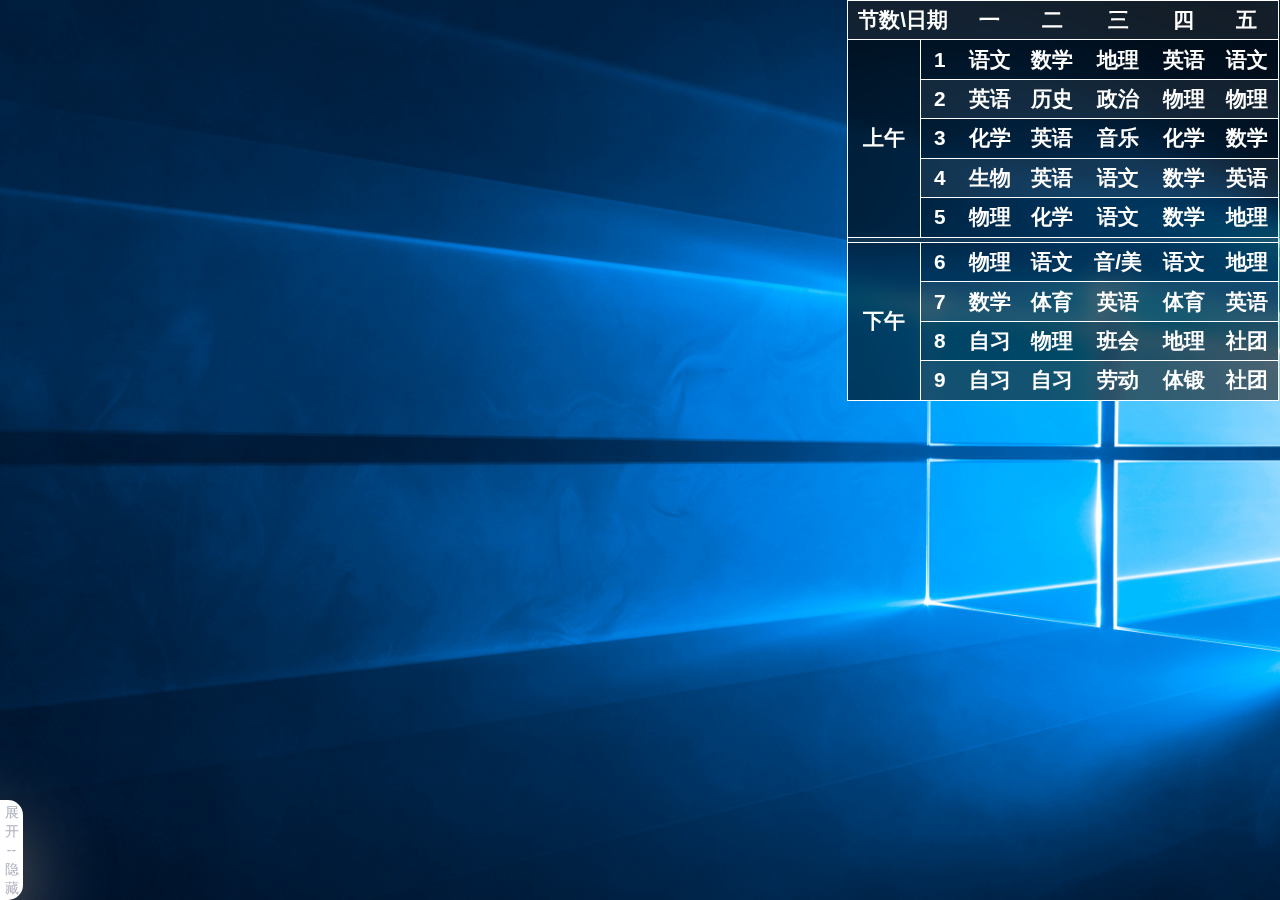
==== commit 614d21e3: "更新新课表" ====
--- a/index.html
+++ b/index.html
@@ -78,11 +78,11 @@
 					<tr>
 						<th rowspan="4" id="thsx">下午</th>
 						<th>6</th>
-						<th id="w1">地理</th>
+						<th id="w1">物理</th>
 						<th id="w2">语文</th>
-						<th id="w3">数学</th>
+						<th id="w3">音/美</th>
 						<th id="w4">语文</th>
-						<th id="w5">信息</th>
+						<th id="w5">地理</th>
 					</tr>
 				
 					<tr>
@@ -91,7 +91,7 @@
 						<th id="w2">体育</th>
 						<th id="w3">英语</th>
 						<th id="w4">体育</th>
-						<th id="w5">化学</th>
+						<th id="w5">英语</th>
 					</tr>
 
 					<tr>
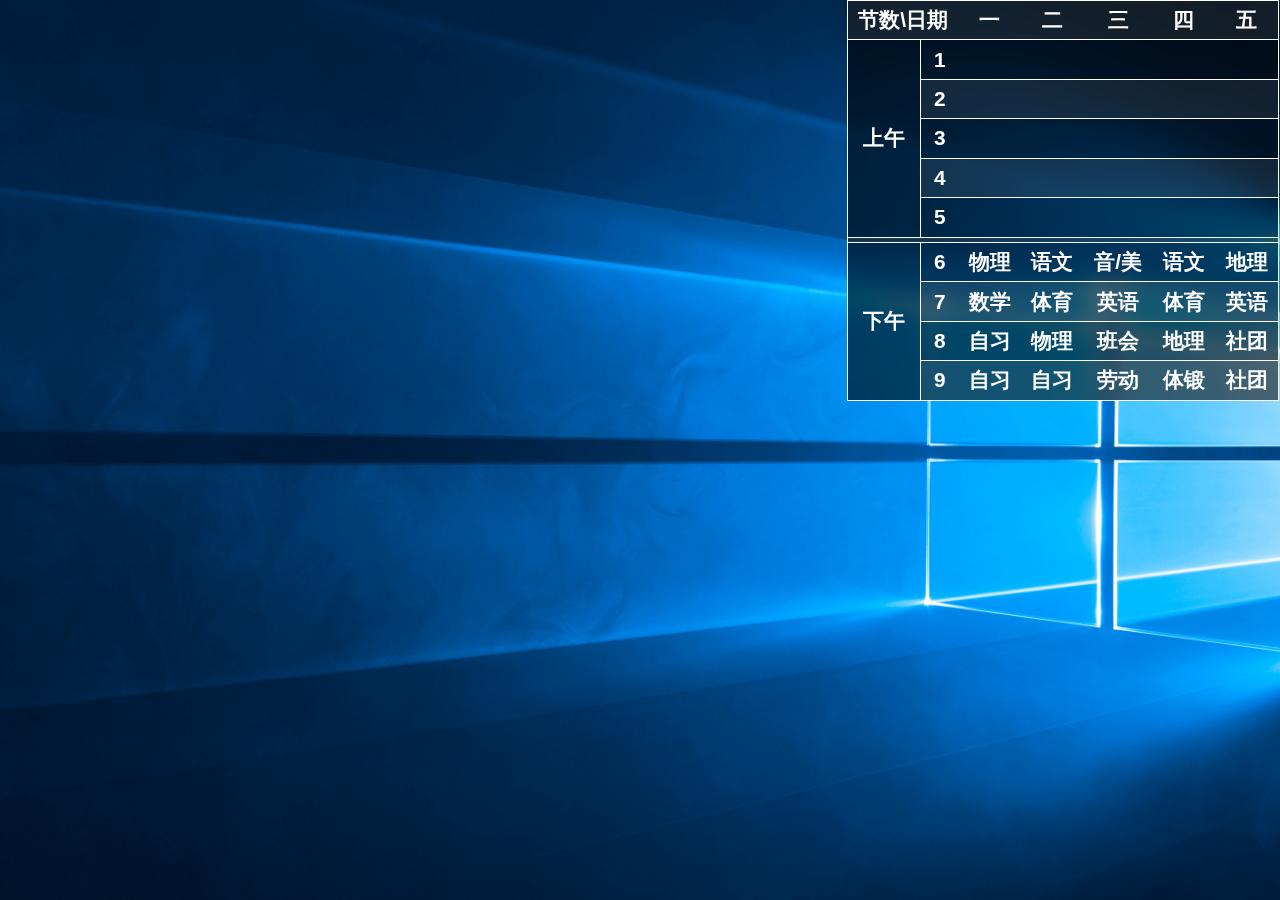
==== commit 9e6edde2: "new" ====
--- a/index.html
+++ b/index.html
@@ -28,47 +28,47 @@
 					<tr>
 						<th rowspan="5" id="thsx">上午</th>
 						<th>1</th>
-						<th id="w1">语文</th>
-						<th id="w2">数学</th>
-						<th id="w3">地理</th>
-						<th id="w4">英语</th>
-						<th id="w5">语文</th>
+						<th id="w1">    </th>
+						<th id="w2">    </th>
+						<th id="w3">    </th>
+						<th id="w4">    </th>
+						<th id="w5">    </th>
 					</tr>
 				
 					<tr>
 						<th>2</th>
-						<th id="w1">英语</th>
-						<th id="w2">历史</th>
-						<th id="w3">政治</th>
-						<th id="w4">物理</th>
-						<th id="w5">物理</th>
+						<th id="w1">    </th>
+						<th id="w2">    </th>
+						<th id="w3">    </th>
+						<th id="w4">    </th>
+						<th id="w5">    </th>
 					</tr>
 
 					<tr>
 						<th>3</th>
-						<th id="w1">化学</th>
-						<th id="w2">英语</th>
-						<th id="w3">音乐</th>
-						<th id="w4">化学</th>
-						<th id="w5">数学</th>
+						<th id="w1">    </th>
+						<th id="w2">    </th>
+						<th id="w3">    </th>
+						<th id="w4">    </th>
+						<th id="w5">    </th>
 					</tr>
 
 					<tr>
 						<th>4</th>
-						<th id="w1">生物</th>
-						<th id="w2">英语</th>
-						<th id="w3">语文</th>
-						<th id="w4">数学</th>
-						<th id="w5">英语</th>
+						<th id="w1">    </th>
+						<th id="w2">    </th>
+						<th id="w3">    </th>
+						<th id="w4">    </th>
+						<th id="w5">    </th>
 					</tr>
 
 					<tr>
 						<th>5</th>
-						<th id="w1">物理</th>
-						<th id="w2">化学</th>
-						<th id="w3">语文</th>
-						<th id="w4">数学</th>
-						<th id="w5">地理</th>
+						<th id="w1">    </th>
+						<th id="w2">    </th>
+						<th id="w3">    </th>
+						<th id="w4">    </th>
+						<th id="w5">    </th>
 					</tr>
 				
 					<tr>
@@ -115,7 +115,7 @@
 			</div>
 
 		<!-- Player By Wenqi -->
-		<div id="dowebok" class="hide">
+		<div id="dowebok" class="hide off">
 			<div id="player">
 				<div id="player-trackbg"></div>
 				<div id="player-track">
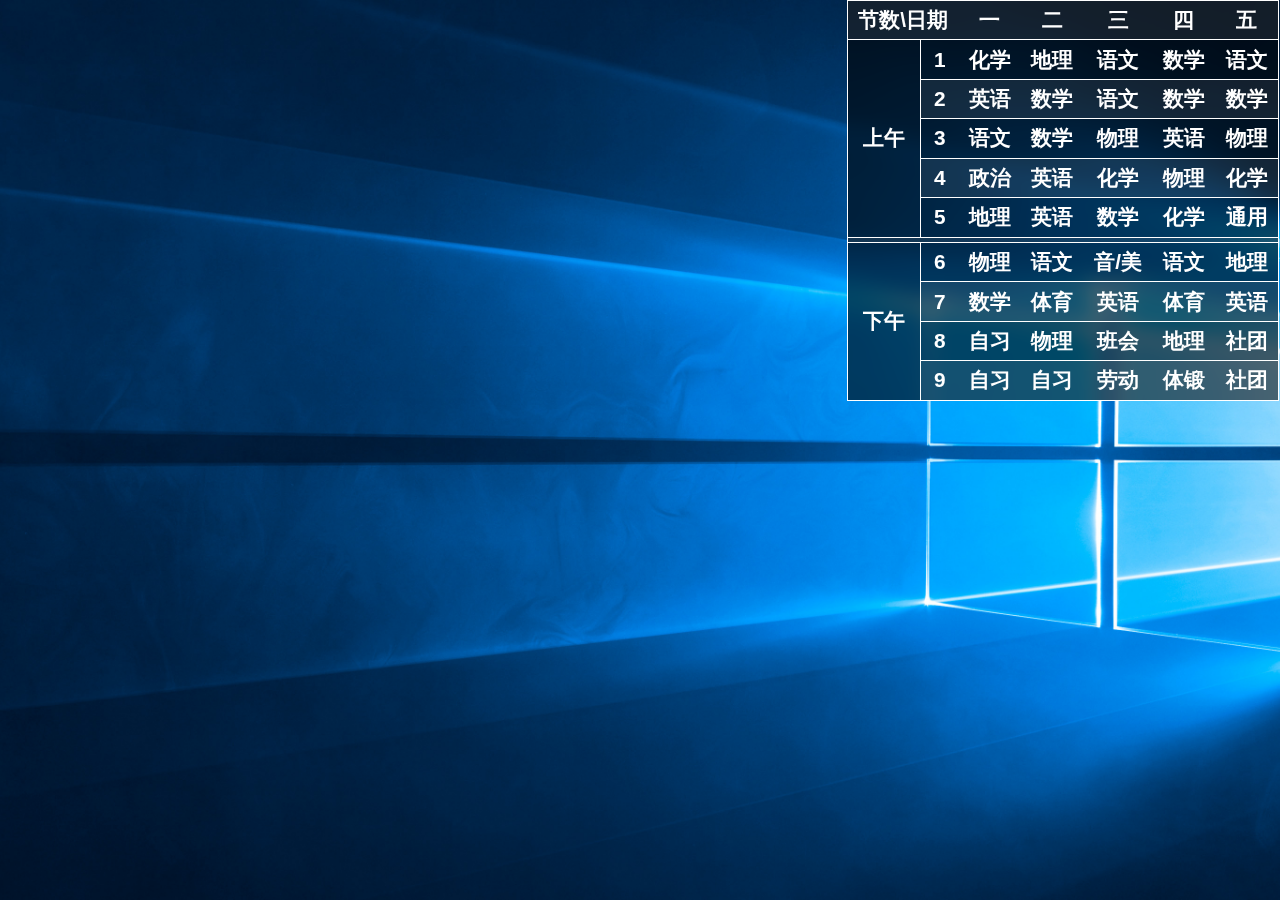
==== commit 184591ca: "update" ====
--- a/index.html
+++ b/index.html
@@ -3,7 +3,7 @@
 	<head>
 		<title>kb</title>
 		<meta charset="utf-8" />
-		<Link Rel="SHORTCUT ICON" href="main_circle.svg">
+		<!-- <Link Rel="SHORTCUT ICON" href="main_circle.svg"> -->
 		<meta name="viewport" content="width=device-width, initial-scale=1, user-scalable=no" />
 		<link rel="stylesheet" href="assets/css/main.css" />
 		<link rel="stylesheet" href="assets/NZ-Plugin/Css/NZ-MsgBox.min.css" />
@@ -28,47 +28,47 @@
 					<tr>
 						<th rowspan="5" id="thsx">上午</th>
 						<th>1</th>
-						<th id="w1">    </th>
-						<th id="w2">    </th>
-						<th id="w3">    </th>
-						<th id="w4">    </th>
-						<th id="w5">    </th>
+						<th id="w1">化学</th>
+						<th id="w2">地理</th>
+						<th id="w3">语文</th>
+						<th id="w4">数学</th>
+						<th id="w5">语文</th>
 					</tr>
 				
 					<tr>
 						<th>2</th>
-						<th id="w1">    </th>
-						<th id="w2">    </th>
-						<th id="w3">    </th>
-						<th id="w4">    </th>
-						<th id="w5">    </th>
+						<th id="w1">英语</th>
+						<th id="w2">数学</th>
+						<th id="w3">语文</th>
+						<th id="w4">数学</th>
+						<th id="w5">数学</th>
 					</tr>
 
 					<tr>
 						<th>3</th>
-						<th id="w1">    </th>
-						<th id="w2">    </th>
-						<th id="w3">    </th>
-						<th id="w4">    </th>
-						<th id="w5">    </th>
+						<th id="w1">语文</th>
+						<th id="w2">数学</th>
+						<th id="w3">物理</th>
+						<th id="w4">英语</th>
+						<th id="w5">物理</th>
 					</tr>
 
 					<tr>
 						<th>4</th>
-						<th id="w1">    </th>
-						<th id="w2">    </th>
-						<th id="w3">    </th>
-						<th id="w4">    </th>
-						<th id="w5">    </th>
+						<th id="w1">政治</th>
+						<th id="w2">英语</th>
+						<th id="w3">化学</th>
+						<th id="w4">物理</th>
+						<th id="w5">化学</th>
 					</tr>
 
 					<tr>
 						<th>5</th>
-						<th id="w1">    </th>
-						<th id="w2">    </th>
-						<th id="w3">    </th>
-						<th id="w4">    </th>
-						<th id="w5">    </th>
+						<th id="w1">地理</th>
+						<th id="w2">英语</th>
+						<th id="w3">数学</th>
+						<th id="w4">化学</th>
+						<th id="w5">通用</th>
 					</tr>
 				
 					<tr>
@@ -174,7 +174,7 @@
 			<script src="assets/NZ-Plugin/Js/NZ-MsgBox.min.js"></script>
 			<script src="assets/js/util.js"></script>
 			<script src="assets/js/main.js"></script>
-			<script src="assets/js/player.js"></script>
+			<!-- <script src="assets/js/player.js"></script> -->
 			<script src="assets/js/tips.js"></script>
 			<!-- <script src="assets/js/sakura.js"></script> -->
 
